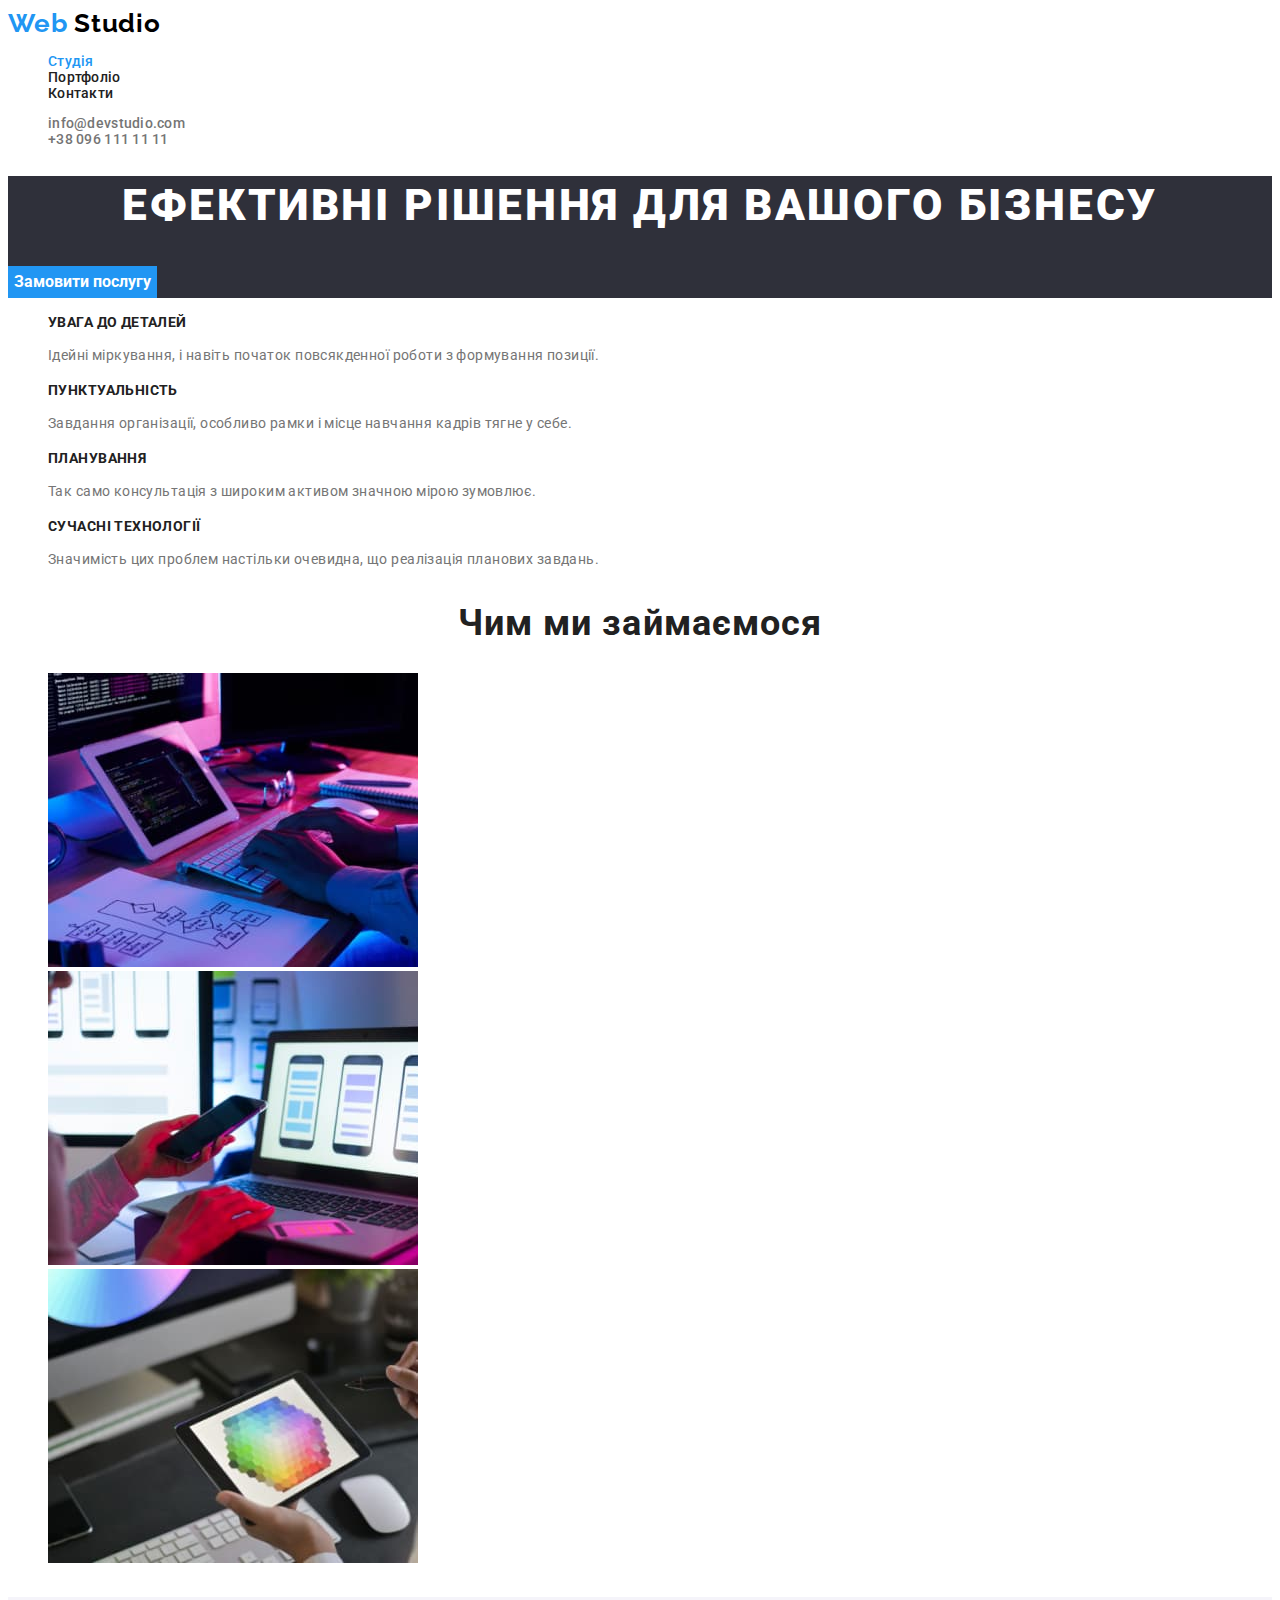
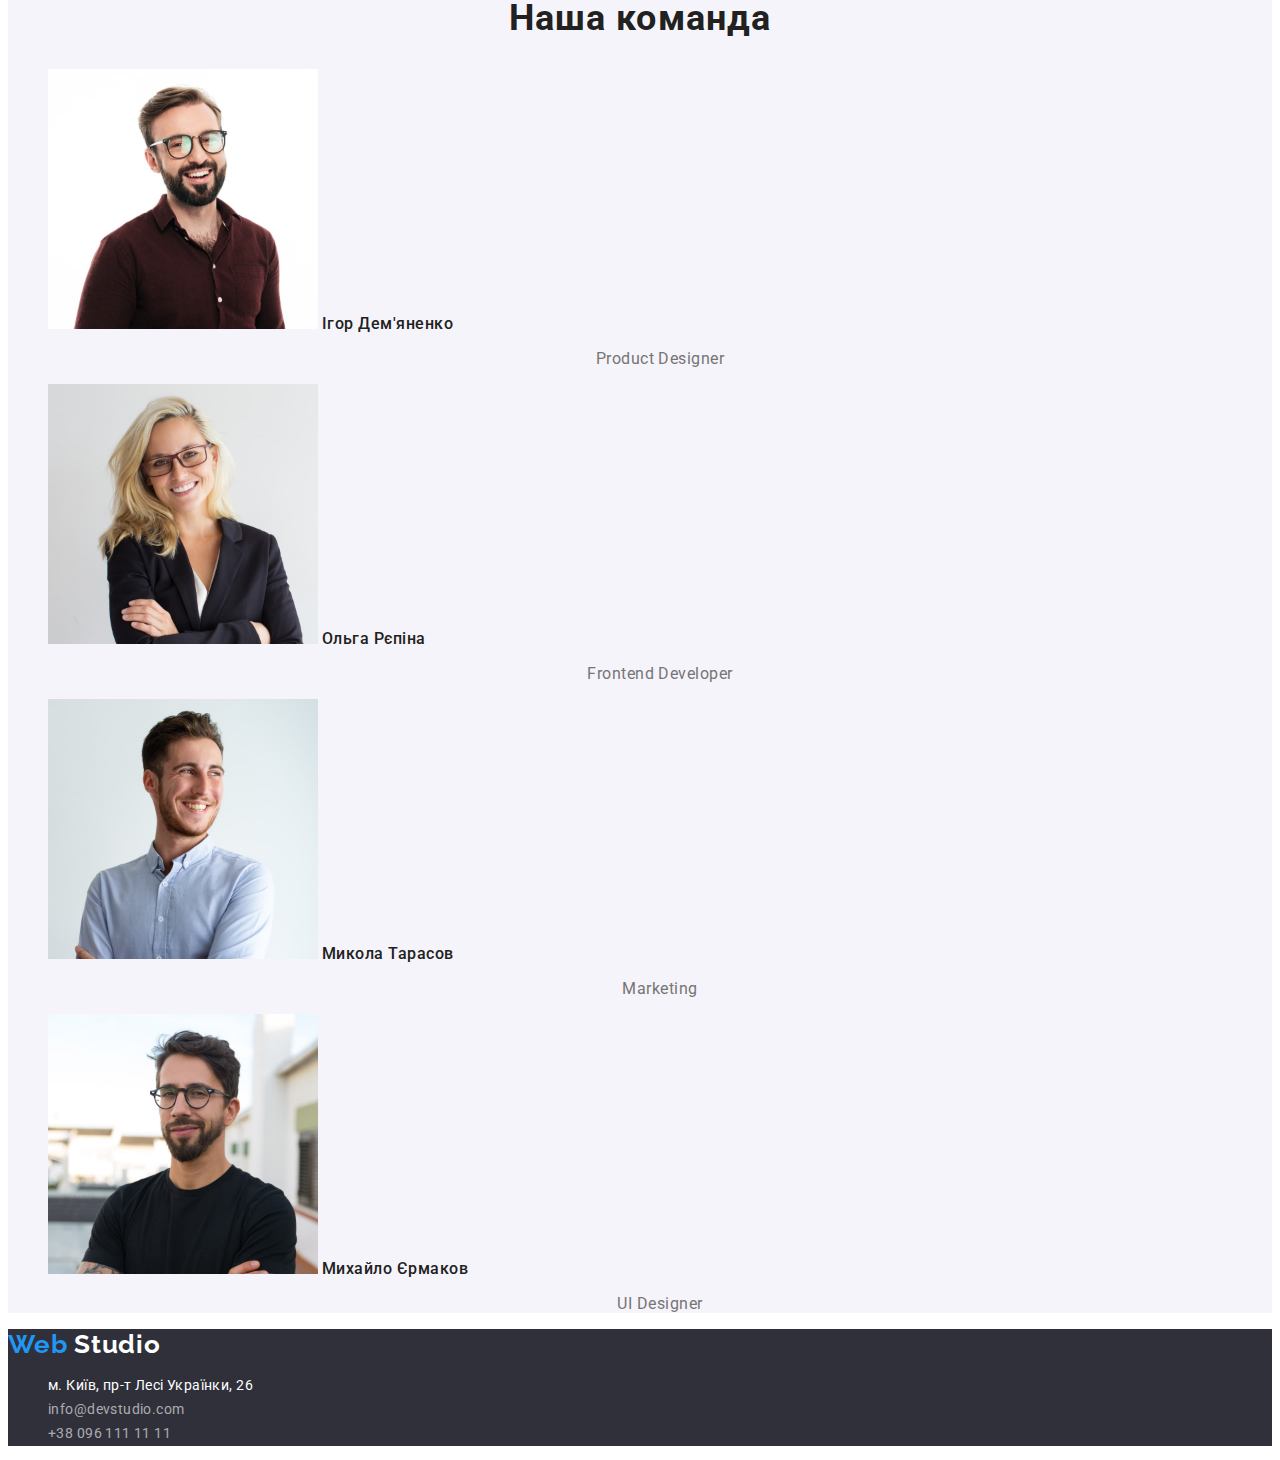
==== index.html @ 0a0d39be "cloning structure from h/w2" ====
<!DOCTYPE html>
<html lang="uk">
  <head>
    <meta charset="UTF-8" />
    <meta http-equiv="X-UA-Compatible" content="IE=edge" />
    <meta name="viewport" content="width=device-width, initial-scale=1.0" />
    <title>WebStudio</title>
    <link rel="preconnect" href="https://fonts.googleapis.com" />
    <link rel="preconnect" href="https://fonts.gstatic.com" crossorigin />
    <link
      href="https://fonts.googleapis.com/css2?family=Raleway:wght@700&family=Roboto:wght@400;500;700;900&display=swap"
      rel="stylesheet"
    />
    <link rel="stylesheet" href="./css/styles.css" />
  </head>

  <body>
    <!-- # HEADER  -->
    <header class="header">
      <nav>
        <a href="./index.html" class="logo"
          ><span class="logo-element">Web</span> Studio</a
        >
        <ul class="site-nav list">
          <li><a class="link current" href="./index.html">Студія</a></li>
          <li>
            <a class="link" href="./potfolio.html">Портфоліо</a>
          </li>
          <li><a class="link" href="">Контакти</a></li>
        </ul>
      </nav>
      <ul class="contacts list">
        <li>
          <a class="link" href="mailto:info@devstudio.com"
            >info@devstudio.com</a
          >
        </li>
        <li><a class="link" href="tel:+380961111111">+38 096 111 11 11</a></li>
      </ul>
    </header>
    <main>
      <!-- # HERO SECTION  -->
      <section class="hero">
        <h1 class="hero-title">Ефективні рішення для вашого бізнесу</h1>
        <button class="hero-button" type="button">Замовити послугу</button>
      </section>
      <!-- # Переваги  -->
      <section class="advantages">
        <h2 class="hide">Переваги</h2>
        <!-- скритий заголовок -->
        <ul>
          <li>
            <h3 class="advantages-subtitle">Увага до деталей</h3>
            <p class="text">
              Ідейні міркування, і навіть початок повсякденної роботи з
              формування позиції.
            </p>
          </li>
          <li>
            <h3 class="advantages-subtitle">Пунктуальність</h3>
            <p class="text">
              Завдання організації, особливо рамки і місце навчання кадрів тягне
              у себе.
            </p>
          </li>
          <li>
            <h3 class="advantages-subtitle">Планування</h3>
            <p class="text">
              Так само консультація з широким активом значною мірою зумовлює.
            </p>
          </li>
          <li>
            <h3 class="advantages-subtitle">Сучасні технології</h3>
            <p class="text">
              Значимість цих проблем настільки очевидна, що реалізація планових
              завдань.
            </p>
          </li>
        </ul>
      </section>
      <!-- # Чим ми займаємося -->
      <section>
        <h2 class="title">Чим ми займаємося</h2>
        <ul>
          <li>
            <img
              src="./images/box-1.jpg"
              alt="печатання на клавіатурі"
              width="370"
              height="294"
            />
          </li>
          <li>
            <img
              src="./images/box-2.jpg"
              alt="смартфон у руці біля єкрану ноутбука"
              width="370"
              height="294"
            />
          </li>
          <li>
            <img
              src="./images/box-3.jpg"
              alt="планшет з палітрою кольорів у руках "
              width="370"
              height="294"
            />
          </li>
        </ul>
      </section>
      <!-- # OUR TEAM  -->
      <section class="team">
        <h2 class="title">Наша команда</h2>
        <ul>
          <li>
            <img
              src="./images/img-1.jpg"
              alt="Ігор Дем'яненко"
              width="270"
              height="260"
            />
            <b class="team-name">Ігор Дем'яненко</b>
            <p class="team-position">Product Designer</p>
          </li>
          <li>
            <img
              src="./images/img-2.jpg"
              alt="Ольга Рєпіна"
              width="270"
              height="260"
            />
            <b class="team-name">Ольга Рєпіна</b>
            <p class="team-position">Frontend Developer</p>
          </li>
          <li>
            <img
              src="./images/img-3.jpg"
              alt="Микола Тарасов"
              width="270"
              height="260"
            />
            <b class="team-name">Микола Тарасов</b>
            <p class="team-position">Marketing</p>
          </li>
          <li>
            <img
              src="./images/img-4.jpg"
              alt="Михайло Єрмаков"
              width="270"
              height="260"
            />
            <b class="team-name">Михайло Єрмаков</b>
            <p class="team-position">UI Designer</p>
          </li>
        </ul>
      </section>
    </main>
    <footer>
      <a href="./index.html" class="logo"
        ><span class="logo-element">Web</span> Studio</a
      >
      <address>
        <ul>
          <li>
            <a
              class="address-text"
              href="http://goo.gl/maps/aDWPR8k3EnFLF5JeA"
              target="_blank"
              rel="noopener noreferrer"
              >м. Київ, пр-т Лесі Українки, 26</a
            >
          </li>
          <li>
            <a class="address-link" href="mailto:info@devstudio.com"
              >info@devstudio.com</a
            >
          </li>
          <li>
            <a class="address-link" href="tel:+380961111111"
              >+38 096 111 11 11</a
            >
          </li>
        </ul>
      </address>
    </footer>
  </body>
</html>
---- css/styles.css ----
/* Common rules  */
:root {
  --primary-bcg-color: #ffffff;
  --secondary-bcg-color: #f5f4fa;
  --accent-bcg-color: #2f303a;
  --accent: #2196f3;
  --text-black-color: #000000;
  --text-grey-color: #212121;
  --text-lightgrey-color: #757575;
  --text-white-color: #ffffff;
  --text-white-opacity: rgba(255, 255, 255, 0.6);
}
body {
  background-color: var(--primary-bcg-color);
  color: var(--text-lightgrey-color);
  font-family: "Roboto", sans-serif;
}
ul {
  list-style-type: none;
}
/* LOGO  */
.logo {
  color: var(--text-black-color);
  font-family: "Raleway", sans-serif;
  font-weight: 700;
  font-size: 26px;
  line-height: 1.1923;
  letter-spacing: 0.03em;
}
.logo-element {
  color: var(--accent);
}
/* HEADER  */
.header a {
  text-decoration: none;
}
.header {
  font-weight: 500;
  font-size: 14px;
  line-height: 1.1428;
  letter-spacing: 0.02em;
}
.site-nav .link {
  color: var(--text-grey-color);
}
.site-nav .link:hover,
.site-nav .link:focus,
.site-nav .link:active {
  color: var(--accent);
}
.site-nav .link.current {
  color: var(--accent);
}
.contacts .link {
  color: var(--text-lightgrey-color);
}
.contacts .link:hover,
.contacts .link:focus,
.contacts .link:active {
  color: var(--accent);
}
/* HERO SECTION  */
.hero {
  background: var(--accent-bcg-color);
}
.hero-title {
  font-weight: 900;
  font-size: 44px;
  line-height: 1.3636;
  text-align: center;
  letter-spacing: 0.06em;
  text-transform: uppercase;
  color: var(--text-white-color);
}
.hero-button {
  font-family: inherit;
  font-weight: 700;
  font-size: 16px;
  line-height: 1.875;
  background-color: var(--accent);
  color: var(--text-white-color);
  border: none;
  cursor: pointer;
}
/* common rule  */
.title {
  font-weight: 700;
  font-size: 36px;
  line-height: 1.1666;
  text-align: center;
  letter-spacing: 0.03em;
  color: var(--text-grey-color);
}
/* SECTION ADVANTAGES */
.hide {
  border: 0;
  clip: rect(1px, 1px, 1px, 1px);
  -webkit-clip-path: inset(50%);
  clip-path: inset(50%);
  height: 1px;
  margin: -1px;
  overflow: hidden;
  padding: 0;
  position: absolute;
  width: 1px;
  word-wrap: normal !important;
}
.advantages-subtitle {
  font-weight: 700;
  font-size: 14px;
  line-height: 1.1428;
  letter-spacing: 0.03em;
  text-transform: uppercase;
  color: var(--text-grey-color);
}
.advantages .text {
  font-size: 14px;
  line-height: 1.7142;
  letter-spacing: 0.03em;
  color: var(--text-lightgrey-color);
}
/* SECTION TEAM  */
.team {
  background-color: var(--secondary-bcg-color);
}
.team-name {
  font-weight: 500;
  font-size: 16px;
  line-height: 1.1875;
  text-align: center;
  letter-spacing: 0.03em;
  color: var(--text-grey-color);
}
.team-position {
  font-size: 16px;
  line-height: 1.1875;
  text-align: center;
  letter-spacing: 0.03em;
  color: var(--text-lightgrey-color);
}
/* FOOTER  */
footer a {
  text-decoration: none;
}
footer {
  background-color: var(--accent-bcg-color);
}
footer .logo {
  color: var(--text-white-color);
}
address {
  font-style: normal;
  font-weight: 400;
  font-size: 14px;
  line-height: 1.7142;
  letter-spacing: 0.03em;
}
.address-text {
  color: var(--text-white-color);
}
.address-link {
  color: var(--text-white-opacity);
}
address a:hover,
address a:focus,
address a:active {
  color: var(--accent);
}

/* PORTFOLIO PAGE  */
/* buttons  */
.btn {
  font-family: inherit;
  font-weight: 500;
  font-size: 16px;
  line-height: 1.625;
  text-align: center;
  letter-spacing: 0.03em;
  background-color: var(--secondary-bcg-color);
  border: none;
  cursor: pointer;
}
.btn:hover {
  background-color: var(--accent);
  color: var(--text-white-color);
}
/* potfolio  */
.portfolio-title {
  font-weight: 700;
  font-size: 18px;
  line-height: 2;
  letter-spacing: 0.06em;
  color: var(--text-grey-color);
}
.portfolio-text {
  font-size: 16px;
  line-height: 1.875;
  letter-spacing: 0.03em;
  color: var(--text-lightgrey-color);
}
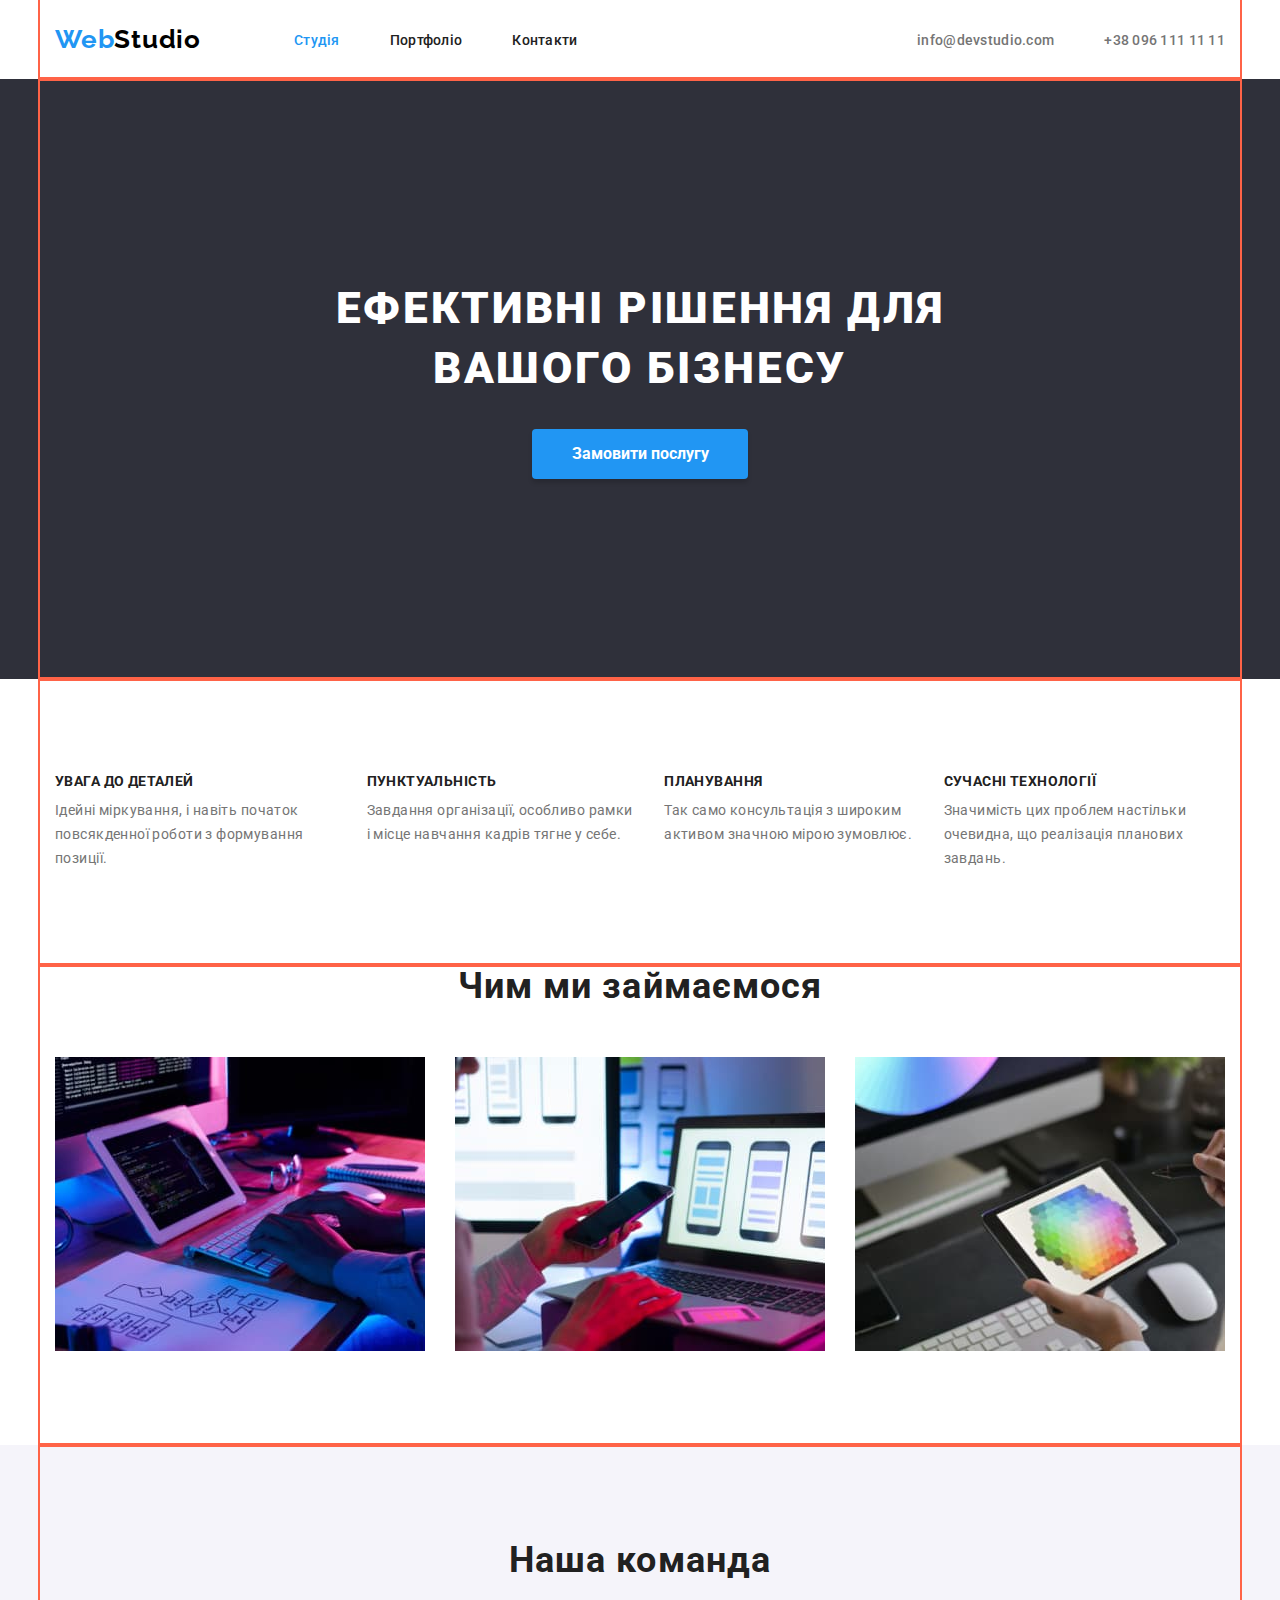
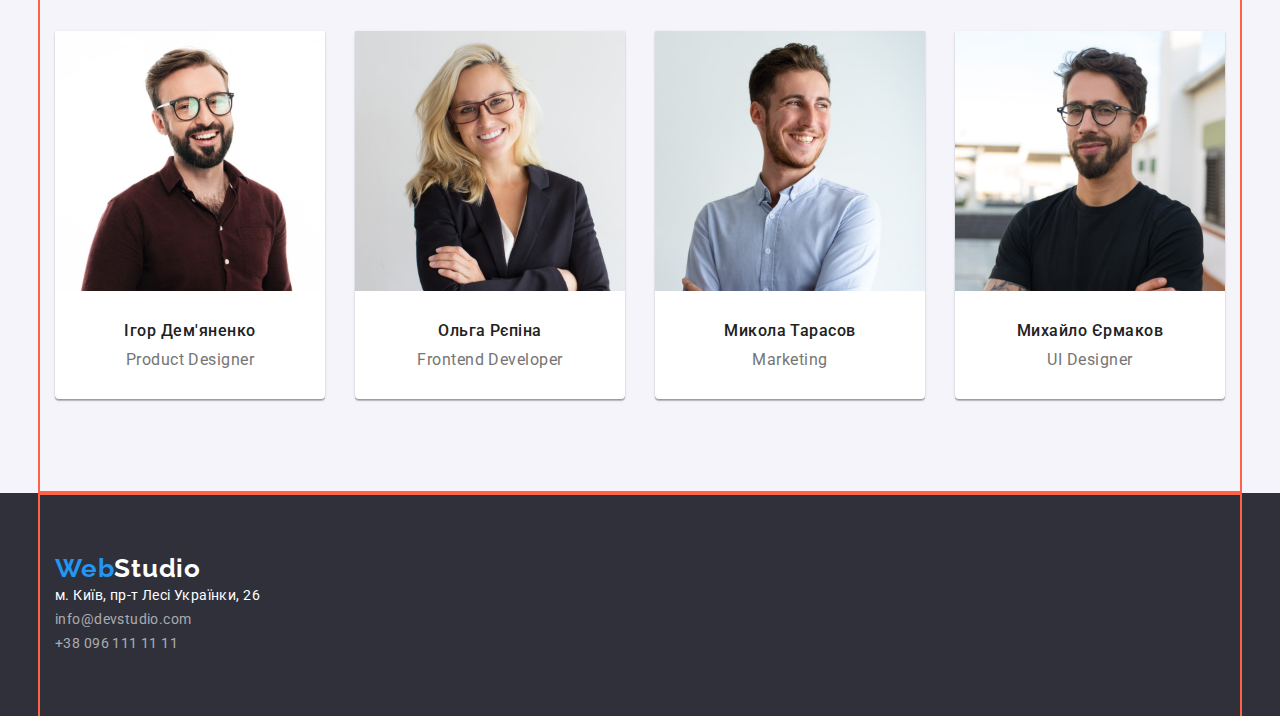
==== commit 7d12dee4: "geometry display finished - home page" ====
--- a/index.html
+++ b/index.html
@@ -1,26 +1,25 @@
 <!DOCTYPE html>
 <html lang="uk">
-  <head>
-    <meta charset="UTF-8" />
-    <meta http-equiv="X-UA-Compatible" content="IE=edge" />
-    <meta name="viewport" content="width=device-width, initial-scale=1.0" />
-    <title>WebStudio</title>
-    <link rel="preconnect" href="https://fonts.googleapis.com" />
-    <link rel="preconnect" href="https://fonts.gstatic.com" crossorigin />
-    <link
-      href="https://fonts.googleapis.com/css2?family=Raleway:wght@700&family=Roboto:wght@400;500;700;900&display=swap"
-      rel="stylesheet"
-    />
-    <link rel="stylesheet" href="./css/styles.css" />
-  </head>
 
-  <body>
-    <!-- # HEADER  -->
-    <header class="header">
-      <nav>
-        <a href="./index.html" class="logo"
-          ><span class="logo-element">Web</span> Studio</a
-        >
+<head>
+  <meta charset="UTF-8" />
+  <meta http-equiv="X-UA-Compatible" content="IE=edge" />
+  <meta name="viewport" content="width=device-width, initial-scale=1.0" />
+  <title>WebStudio</title>
+  <link rel="preconnect" href="https://fonts.googleapis.com" />
+  <link rel="preconnect" href="https://fonts.gstatic.com" crossorigin />
+  <link href="https://fonts.googleapis.com/css2?family=Raleway:wght@700&family=Roboto:wght@400;500;700;900&display=swap"
+    rel="stylesheet" />
+  <link rel="stylesheet" href="https://cdnjs.cloudflare.com/ajax/libs/modern-normalize/1.1.0/modern-normalize.min.css">
+  <link rel="stylesheet" href="./css/styles.css" />
+</head>
+
+<body>
+  <!-- # HEADER  -->
+  <header class="header">
+    <div class="container header-container">
+      <nav class="nav">
+        <a href="./index.html" class="logo"><span class="logo-element">Web</span>Studio</a>
         <ul class="site-nav list">
           <li><a class="link current" href="./index.html">Студія</a></li>
           <li>
@@ -31,24 +30,26 @@
       </nav>
       <ul class="contacts list">
         <li>
-          <a class="link" href="mailto:info@devstudio.com"
-            >info@devstudio.com</a
-          >
+          <a class="link" href="mailto:info@devstudio.com">info@devstudio.com</a>
         </li>
-        <li><a class="link" href="tel:+380961111111">+38 096 111 11 11</a></li>
+        <li><a class="link phone" href="tel:+380961111111">+38 096 111 11 11</a></li>
       </ul>
-    </header>
-    <main>
-      <!-- # HERO SECTION  -->
-      <section class="hero">
+    </div class="container">
+  </header>
+  <main>
+    <!-- # HERO SECTION  -->
+    <section class="hero">
+      <div class="container hero-container">
         <h1 class="hero-title">Ефективні рішення для вашого бізнесу</h1>
         <button class="hero-button" type="button">Замовити послугу</button>
-      </section>
-      <!-- # Переваги  -->
-      <section class="advantages">
+      </div>
+    </section>
+    <!-- # Переваги  -->
+    <section class="advantages">
+      <div class="container advantages-container">
         <h2 class="hide">Переваги</h2>
         <!-- скритий заголовок -->
-        <ul>
+        <ul class="advantages-list">
           <li>
             <h3 class="advantages-subtitle">Увага до деталей</h3>
             <p class="text">
@@ -77,111 +78,73 @@
             </p>
           </li>
         </ul>
-      </section>
-      <!-- # Чим ми займаємося -->
-      <section>
+      </div>
+    </section>
+    <!-- # Чим ми займаємося -->
+    <section>
+      <div class="container activivties-container">
         <h2 class="title">Чим ми займаємося</h2>
-        <ul>
+        <ul class="activities-list">
           <li>
-            <img
-              src="./images/box-1.jpg"
-              alt="печатання на клавіатурі"
-              width="370"
-              height="294"
-            />
+            <img src="./images/box-1.jpg" alt="печатання на клавіатурі" width="370" height="294" />
           </li>
           <li>
-            <img
-              src="./images/box-2.jpg"
-              alt="смартфон у руці біля єкрану ноутбука"
-              width="370"
-              height="294"
-            />
+            <img src="./images/box-2.jpg" alt="смартфон у руці біля єкрану ноутбука" width="370" height="294" />
           </li>
           <li>
-            <img
-              src="./images/box-3.jpg"
-              alt="планшет з палітрою кольорів у руках "
-              width="370"
-              height="294"
-            />
+            <img src="./images/box-3.jpg" alt="планшет з палітрою кольорів у руках " width="370" height="294" />
           </li>
         </ul>
-      </section>
-      <!-- # OUR TEAM  -->
-      <section class="team">
+      </div class="container">
+    </section>
+    <!-- # OUR TEAM  -->
+    <section class="team">
+      <div class="container team-container">
         <h2 class="title">Наша команда</h2>
-        <ul>
-          <li>
-            <img
-              src="./images/img-1.jpg"
-              alt="Ігор Дем'яненко"
-              width="270"
-              height="260"
-            />
+        <ul class="team-list">
+          <li class="team-item">
+            <img class="team-img" src="./images/img-1.jpg" alt="Ігор Дем'яненко" width="270" height="260" />
             <b class="team-name">Ігор Дем'яненко</b>
             <p class="team-position">Product Designer</p>
           </li>
-          <li>
-            <img
-              src="./images/img-2.jpg"
-              alt="Ольга Рєпіна"
-              width="270"
-              height="260"
-            />
+          <li class="team-item">
+            <img class="team-img" src="./images/img-2.jpg" alt="Ольга Рєпіна" width="270" height="260" />
             <b class="team-name">Ольга Рєпіна</b>
             <p class="team-position">Frontend Developer</p>
           </li>
-          <li>
-            <img
-              src="./images/img-3.jpg"
-              alt="Микола Тарасов"
-              width="270"
-              height="260"
-            />
+          <li class="team-item">
+            <img class="team-img" src="./images/img-3.jpg" alt="Микола Тарасов" width="270" height="260" />
             <b class="team-name">Микола Тарасов</b>
             <p class="team-position">Marketing</p>
           </li>
-          <li>
-            <img
-              src="./images/img-4.jpg"
-              alt="Михайло Єрмаков"
-              width="270"
-              height="260"
-            />
+          <li class="team-item">
+            <img class="team-img" src="./images/img-4.jpg" alt="Михайло Єрмаков" width="270" height="260" />
             <b class="team-name">Михайло Єрмаков</b>
             <p class="team-position">UI Designer</p>
           </li>
         </ul>
-      </section>
-    </main>
-    <footer>
-      <a href="./index.html" class="logo"
-        ><span class="logo-element">Web</span> Studio</a
-      >
+      </div class="container">
+    </section>
+  </main>
+  <footer>
+    <div class="container footer-container">
+      <a href="./index.html" class="logo"><span class="logo-element">Web</span>Studio</a>
       <address>
         <ul>
           <li>
-            <a
-              class="address-text"
-              href="http://goo.gl/maps/aDWPR8k3EnFLF5JeA"
-              target="_blank"
-              rel="noopener noreferrer"
-              >м. Київ, пр-т Лесі Українки, 26</a
-            >
+            <a class="address-text" href="http://goo.gl/maps/aDWPR8k3EnFLF5JeA" target="_blank"
+              rel="noopener noreferrer">м. Київ, пр-т Лесі Українки, 26</a>
           </li>
           <li>
-            <a class="address-link" href="mailto:info@devstudio.com"
-              >info@devstudio.com</a
-            >
+            <a class="address-link" href="mailto:info@devstudio.com">info@devstudio.com</a>
           </li>
           <li>
-            <a class="address-link" href="tel:+380961111111"
-              >+38 096 111 11 11</a
-            >
+            <a class="address-link" href="tel:+380961111111">+38 096 111 11 11</a>
           </li>
         </ul>
       </address>
-    </footer>
-  </body>
-</html>
+    </div class="container">
+  </footer>
+</body>
+
+</html>--- a/css/styles.css
+++ b/css/styles.css
@@ -1,9 +1,11 @@
 /* Common rules  */
+
 :root {
   --primary-bcg-color: #ffffff;
   --secondary-bcg-color: #f5f4fa;
   --accent-bcg-color: #2f303a;
   --accent: #2196f3;
+  --border-element: #ECECEC;
   --text-black-color: #000000;
   --text-grey-color: #212121;
   --text-lightgrey-color: #757575;
@@ -16,10 +18,33 @@
   font-family: "Roboto", sans-serif;
 }
 ul {
+  padding: 0;
+  margin: 0;
+
   list-style-type: none;
+}
+h1,
+h2,
+h3,
+h4,
+h5,
+h6,
+p {
+  margin: 0;
+}
+img {
+  display: block;
+}
+.container {
+  width: 1200px;
+  padding-left: 15px;
+  padding-right: 15px;
+  margin: 0 auto;
+  outline: 2px solid tomato;
 }
 /* LOGO  */
 .logo {
+  margin-right: 93px;
   color: var(--text-black-color);
   font-family: "Raleway", sans-serif;
   font-weight: 700;
@@ -40,6 +65,24 @@
   line-height: 1.1428;
   letter-spacing: 0.02em;
 }
+.header-container {
+  display: flex;
+  padding-top: 24px;
+  padding-bottom: 24px;
+  align-items: center;
+}
+.nav {
+  display: flex;
+}
+.site-nav {
+  display: flex;
+  gap: 50px;
+  align-items: center;
+}
+.contacts {
+  display: flex;
+  margin-left: auto;
+}
 .site-nav .link {
   color: var(--text-grey-color);
 }
@@ -59,11 +102,23 @@
 .contacts .link:active {
   color: var(--accent);
 }
+.phone {
+  margin-left: 50px;
+}
 /* HERO SECTION  */
 .hero {
   background: var(--accent-bcg-color);
 }
+.hero-container {
+  padding-top: 200px;
+  padding-bottom: 200px;
+}
 .hero-title {
+  max-width: 696px;
+  margin-left: auto;
+  margin-right: auto;
+  margin-bottom: 30px;
+    
   font-weight: 900;
   font-size: 44px;
   line-height: 1.3636;
@@ -73,6 +128,12 @@
   color: var(--text-white-color);
 }
 .hero-button {
+  display: block;
+  min-width: 216px;
+  height: 50px;
+  margin: 0 auto;
+  /* padding: 10px 32px; */
+
   font-family: inherit;
   font-weight: 700;
   font-size: 16px;
@@ -81,9 +142,13 @@
   color: var(--text-white-color);
   border: none;
   cursor: pointer;
+  border-radius: 4px;
+  box-shadow: 0px 4px 4px rgba(0, 0, 0, 0.15);
 }
 /* common rule  */
 .title {
+  margin-bottom: 50px;
+
   font-weight: 700;
   font-size: 36px;
   line-height: 1.1666;
@@ -92,6 +157,10 @@
   color: var(--text-grey-color);
 }
 /* SECTION ADVANTAGES */
+.advantages-container {
+  padding-top: 94px;
+  padding-bottom: 94px;
+}
 .hide {
   border: 0;
   clip: rect(1px, 1px, 1px, 1px);
@@ -105,7 +174,13 @@
   width: 1px;
   word-wrap: normal !important;
 }
+.advantages-list {
+  display: flex;
+  gap: 30px;
+}
 .advantages-subtitle {
+  margin-bottom: 10px;
+
   font-weight: 700;
   font-size: 14px;
   line-height: 1.1428;
@@ -119,11 +194,40 @@
   letter-spacing: 0.03em;
   color: var(--text-lightgrey-color);
 }
+/* SECTION OUR ACTIVITIES  */
+.activivties-container {
+  padding-bottom: 94px;
+}
+.activities-list {
+  display: flex;
+  gap: 30px;
+}
 /* SECTION TEAM  */
 .team {
   background-color: var(--secondary-bcg-color);
 }
+.team-container {
+  padding-top: 94px;
+  padding-bottom: 94px;
+}
+.team-list {
+  display: flex;
+  gap: 30px;
+}
+.team-item {
+  padding-bottom: 30px;
+  outline: tomato;
+  background-color: var(--primary-bcg-color);
+  box-shadow: 0px 1px 3px rgba(0, 0, 0, 0.12), 0px 1px 1px rgba(0, 0, 0, 0.14), 0px 2px 1px rgba(0, 0, 0, 0.2);
+  border-radius: 0px 0px 4px 4px;
+}
+.team-img {
+  margin-bottom: 30px;
+}
 .team-name {
+  display: block;
+  margin-bottom: 10px;
+
   font-weight: 500;
   font-size: 16px;
   line-height: 1.1875;
@@ -145,7 +249,13 @@
 footer {
   background-color: var(--accent-bcg-color);
 }
+.footer-container {
+  padding-top: 60px;
+  padding-bottom: 60px;
+}
 footer .logo {
+  margin-bottom: 20px;
+
   color: var(--text-white-color);
 }
 address {
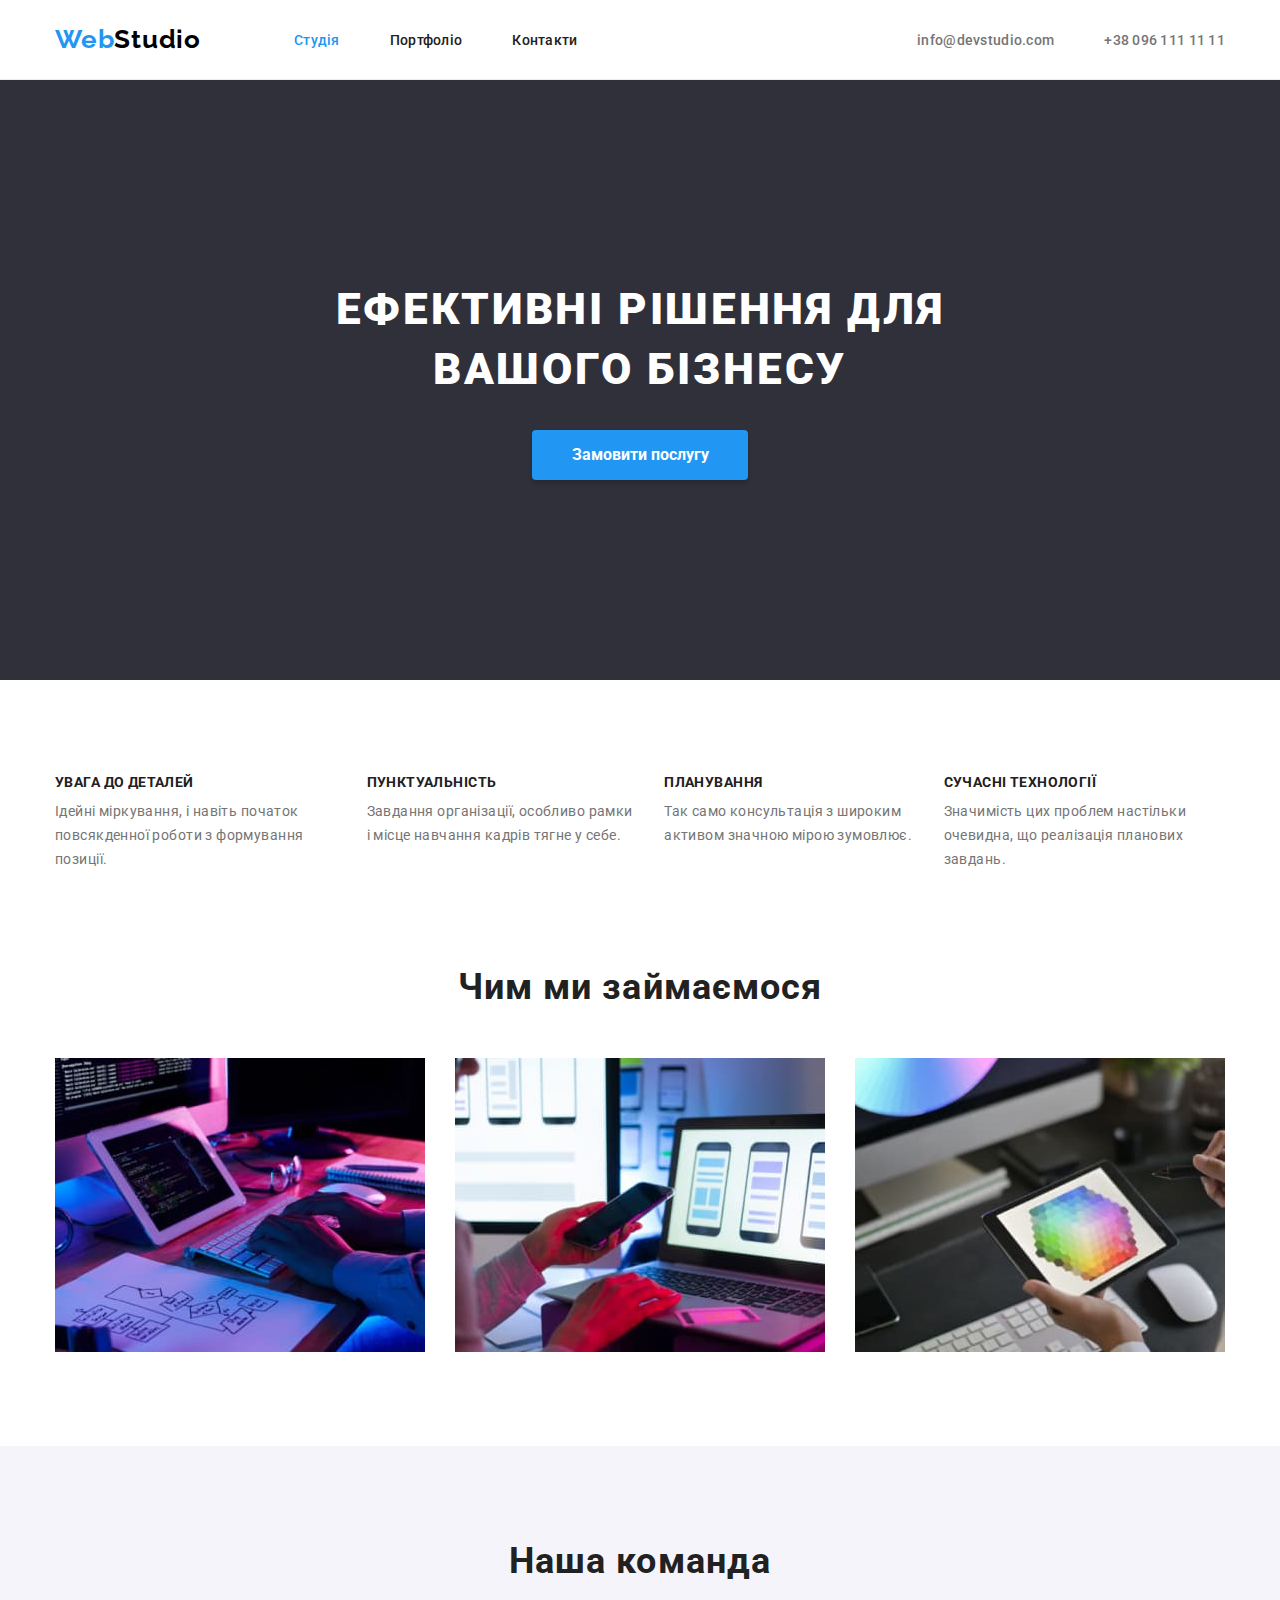
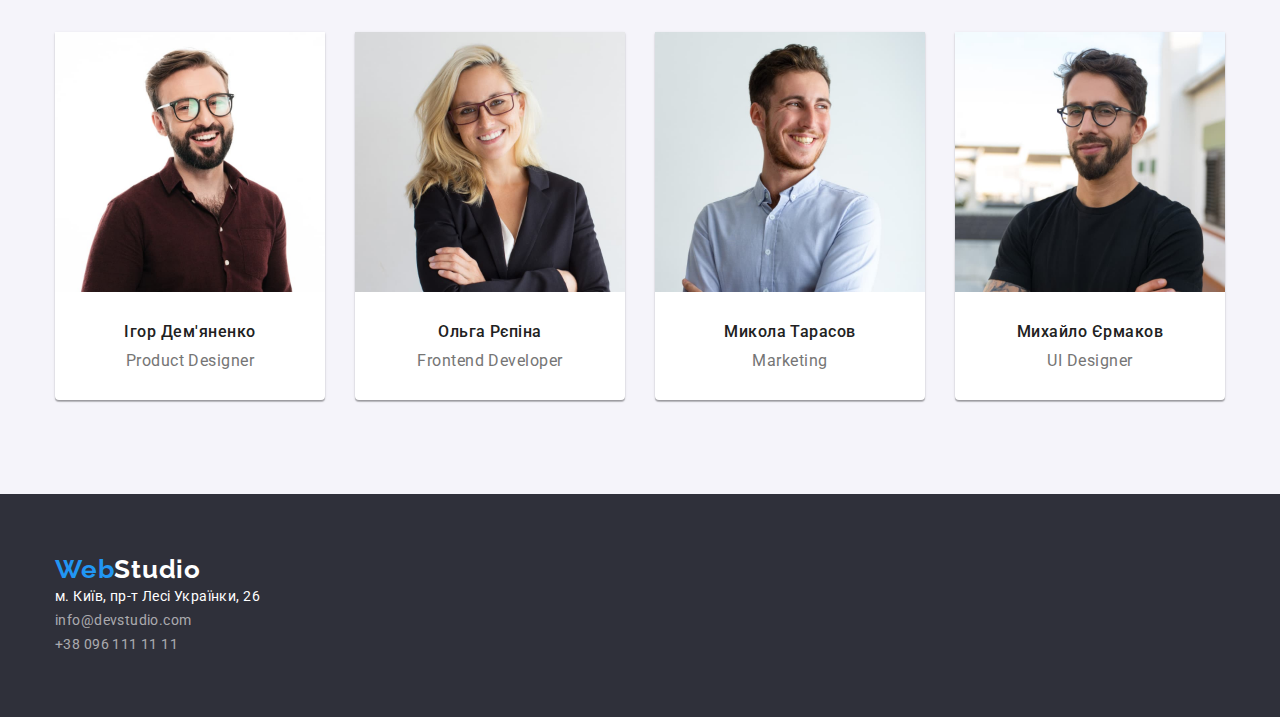
==== commit 52d0032c: "geometry structure -portfolio page" ====
--- a/index.html
+++ b/index.html
@@ -34,7 +34,7 @@
         </li>
         <li><a class="link phone" href="tel:+380961111111">+38 096 111 11 11</a></li>
       </ul>
-    </div class="container">
+    </div>
   </header>
   <main>
     <!-- # HERO SECTION  -->
--- a/css/styles.css
+++ b/css/styles.css
@@ -6,6 +6,7 @@
   --accent-bcg-color: #2f303a;
   --accent: #2196f3;
   --border-element: #ECECEC;
+  --border-second-element: #EEEEEE;
   --text-black-color: #000000;
   --text-grey-color: #212121;
   --text-lightgrey-color: #757575;
@@ -40,7 +41,7 @@
   padding-left: 15px;
   padding-right: 15px;
   margin: 0 auto;
-  outline: 2px solid tomato;
+  /* outline: 2px solid tomato; */
 }
 /* LOGO  */
 .logo {
@@ -64,6 +65,7 @@
   font-size: 14px;
   line-height: 1.1428;
   letter-spacing: 0.02em;
+  border-bottom: 1px solid var(--border-element);
 }
 .header-container {
   display: flex;
@@ -255,7 +257,7 @@
 }
 footer .logo {
   margin-bottom: 20px;
-
+  margin-right: 0;
   color: var(--text-white-color);
 }
 address {
@@ -279,7 +281,22 @@
 
 /* PORTFOLIO PAGE  */
 /* buttons  */
+.nav-container {
+  padding-top: 94px;
+  padding-bottom: 50px;
+}
+.nav-list {
+  display: flex;
+  justify-content: center;
+  gap: 8px;
+}
 .btn {
+  display:block;
+  padding-top: 6px;
+  padding-right: 22px;
+  padding-bottom: 6px;
+  padding-left: 22px;
+
   font-family: inherit;
   font-weight: 500;
   font-size: 16px;
@@ -288,14 +305,41 @@
   letter-spacing: 0.03em;
   background-color: var(--secondary-bcg-color);
   border: none;
+  box-shadow: 0px 3px 1px rgba(0, 0, 0, 0.1), 0px 1px 2px rgba(0, 0, 0, 0.08), 0px 2px 2px rgba(0, 0, 0, 0.12);
+  border-radius: 4px;
   cursor: pointer;
+}
+.btn .all{
+  padding-top: 6px;
+  padding-right: 25px;
+  padding-bottom: 6px;
+  padding-left: 25px;
 }
 .btn:hover {
   background-color: var(--accent);
   color: var(--text-white-color);
 }
-/* potfolio  */
+/* PORTFOLIO PAGE */
+
+.portfolio-list {
+  display: flex;
+  flex-wrap: wrap;
+  gap: 30px;
+  padding-bottom: 94px;
+}
+.portfolio-item {
+  max-width: 370px;
+  background-color: var(--primary-bcg-color);
+  border: 1px solid var(--border-second-element);
+}
+.portfolio-img {
+  margin-bottom: 20px;
+}
+.portfolio-info {
+  padding: 20px 24px;
+}
 .portfolio-title {
+  margin-bottom: 4px;
   font-weight: 700;
   font-size: 18px;
   line-height: 2;
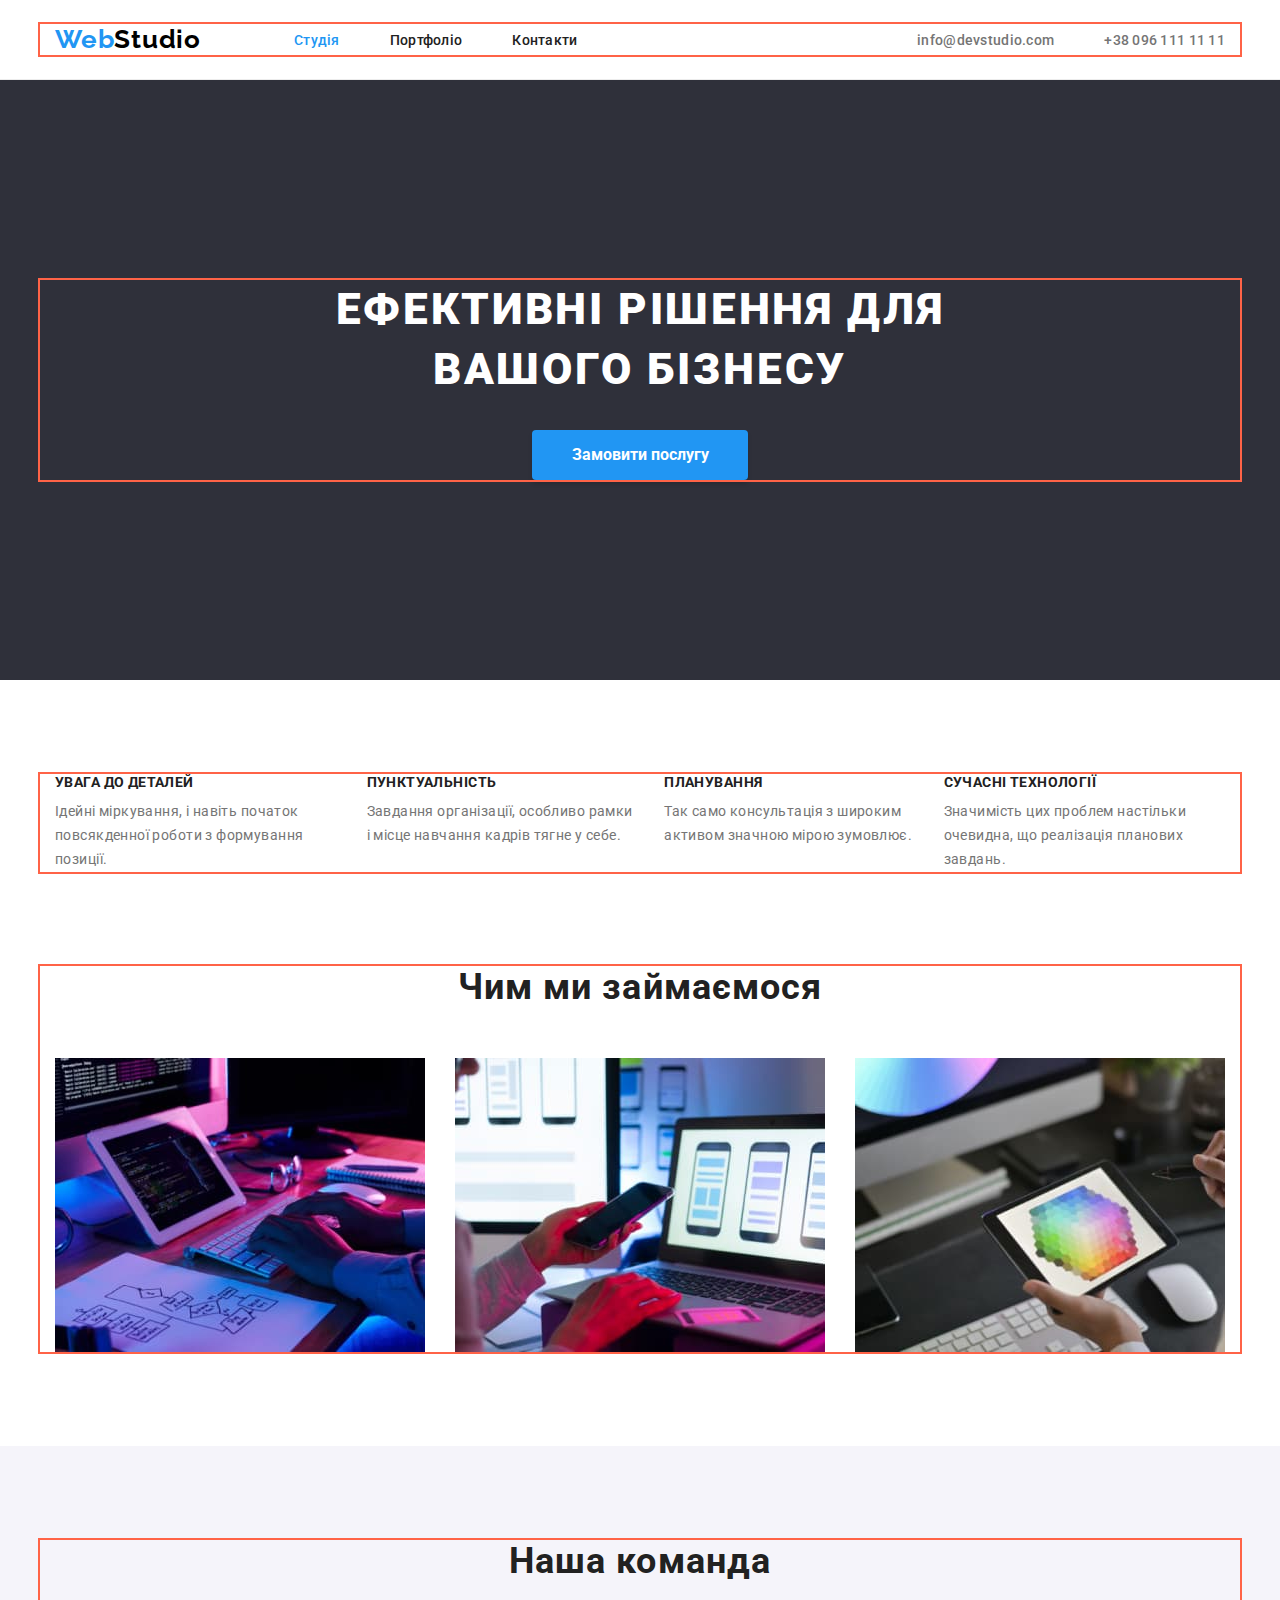
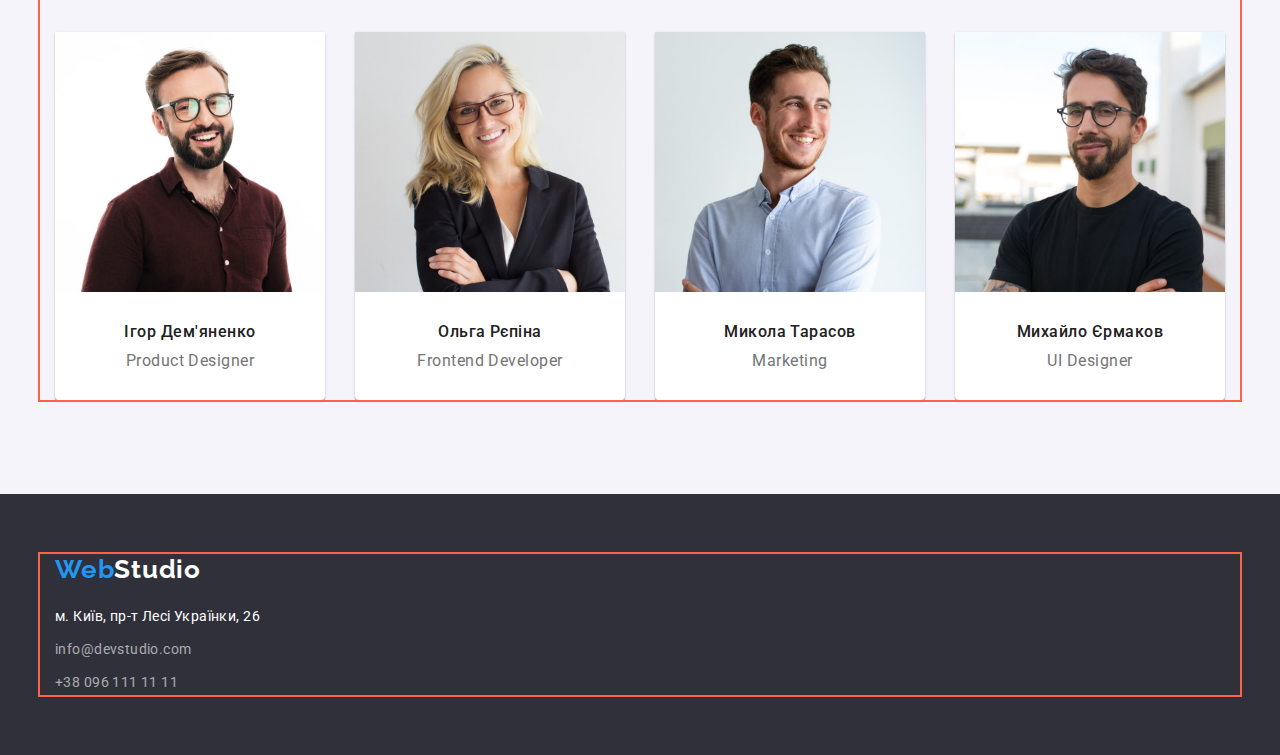
==== commit 19b70823: "update index, portfolio page" ====
--- a/index.html
+++ b/index.html
@@ -39,14 +39,14 @@
   <main>
     <!-- # HERO SECTION  -->
     <section class="hero">
-      <div class="container hero-container">
+      <div class="container">
         <h1 class="hero-title">Ефективні рішення для вашого бізнесу</h1>
         <button class="hero-button" type="button">Замовити послугу</button>
       </div>
     </section>
     <!-- # Переваги  -->
     <section class="advantages">
-      <div class="container advantages-container">
+      <div class="container">
         <h2 class="hide">Переваги</h2>
         <!-- скритий заголовок -->
         <ul class="advantages-list">
@@ -81,8 +81,8 @@
       </div>
     </section>
     <!-- # Чим ми займаємося -->
-    <section>
-      <div class="container activivties-container">
+    <section class="activities">
+      <div class="container">
         <h2 class="title">Чим ми займаємося</h2>
         <ul class="activities-list">
           <li>
@@ -99,46 +99,54 @@
     </section>
     <!-- # OUR TEAM  -->
     <section class="team">
-      <div class="container team-container">
+      <div class="container">
         <h2 class="title">Наша команда</h2>
         <ul class="team-list">
           <li class="team-item">
             <img class="team-img" src="./images/img-1.jpg" alt="Ігор Дем'яненко" width="270" height="260" />
-            <b class="team-name">Ігор Дем'яненко</b>
-            <p class="team-position">Product Designer</p>
+            <div class="team-info">
+              <b class="team-name">Ігор Дем'яненко</b>
+              <p class="team-position">Product Designer</p>
+            </div>
           </li>
           <li class="team-item">
             <img class="team-img" src="./images/img-2.jpg" alt="Ольга Рєпіна" width="270" height="260" />
-            <b class="team-name">Ольга Рєпіна</b>
-            <p class="team-position">Frontend Developer</p>
+            <div class="team-info">
+              <b class="team-name">Ольга Рєпіна</b>
+              <p class="team-position">Frontend Developer</p>
+            </div>
           </li>
           <li class="team-item">
             <img class="team-img" src="./images/img-3.jpg" alt="Микола Тарасов" width="270" height="260" />
-            <b class="team-name">Микола Тарасов</b>
-            <p class="team-position">Marketing</p>
+            <div class="team-info">
+              <b class="team-name">Микола Тарасов</b>
+              <p class="team-position">Marketing</p>
+            </div>
           </li>
           <li class="team-item">
             <img class="team-img" src="./images/img-4.jpg" alt="Михайло Єрмаков" width="270" height="260" />
-            <b class="team-name">Михайло Єрмаков</b>
-            <p class="team-position">UI Designer</p>
+            <div class="team-info">
+              <b class="team-name">Михайло Єрмаков</b>
+              <p class="team-position">UI Designer</p>
+            </div>
           </li>
         </ul>
       </div class="container">
     </section>
   </main>
   <footer>
-    <div class="container footer-container">
+    <div class="container">
       <a href="./index.html" class="logo"><span class="logo-element">Web</span>Studio</a>
       <address>
         <ul>
-          <li>
+          <li class="address-item">
             <a class="address-text" href="http://goo.gl/maps/aDWPR8k3EnFLF5JeA" target="_blank"
               rel="noopener noreferrer">м. Київ, пр-т Лесі Українки, 26</a>
           </li>
-          <li>
+          <li class="address-item">
             <a class="address-link" href="mailto:info@devstudio.com">info@devstudio.com</a>
           </li>
-          <li>
+          <li class="address-item">
             <a class="address-link" href="tel:+380961111111">+38 096 111 11 11</a>
           </li>
         </ul>
--- a/css/styles.css
+++ b/css/styles.css
@@ -41,7 +41,7 @@
   padding-left: 15px;
   padding-right: 15px;
   margin: 0 auto;
-  /* outline: 2px solid tomato; */
+  outline: 2px solid tomato;
 }
 /* LOGO  */
 .logo {
@@ -61,6 +61,8 @@
   text-decoration: none;
 }
 .header {
+  padding-top: 24px;
+  padding-bottom: 24px;
   font-weight: 500;
   font-size: 14px;
   line-height: 1.1428;
@@ -69,8 +71,6 @@
 }
 .header-container {
   display: flex;
-  padding-top: 24px;
-  padding-bottom: 24px;
   align-items: center;
 }
 .nav {
@@ -109,11 +109,9 @@
 }
 /* HERO SECTION  */
 .hero {
-  background: var(--accent-bcg-color);
-}
-.hero-container {
   padding-top: 200px;
   padding-bottom: 200px;
+  background: var(--accent-bcg-color);
 }
 .hero-title {
   max-width: 696px;
@@ -134,7 +132,6 @@
   min-width: 216px;
   height: 50px;
   margin: 0 auto;
-  /* padding: 10px 32px; */
 
   font-family: inherit;
   font-weight: 700;
@@ -159,7 +156,7 @@
   color: var(--text-grey-color);
 }
 /* SECTION ADVANTAGES */
-.advantages-container {
+.advantages {
   padding-top: 94px;
   padding-bottom: 94px;
 }
@@ -197,7 +194,7 @@
   color: var(--text-lightgrey-color);
 }
 /* SECTION OUR ACTIVITIES  */
-.activivties-container {
+.activities {
   padding-bottom: 94px;
 }
 .activities-list {
@@ -206,19 +203,18 @@
 }
 /* SECTION TEAM  */
 .team {
-  background-color: var(--secondary-bcg-color);
-}
-.team-container {
   padding-top: 94px;
   padding-bottom: 94px;
+
+  background-color: var(--secondary-bcg-color);
 }
 .team-list {
   display: flex;
   gap: 30px;
 }
 .team-item {
-  padding-bottom: 30px;
-  outline: tomato;
+  /* padding-bottom: 30px; */
+  /* outline: tomato; */
   background-color: var(--primary-bcg-color);
   box-shadow: 0px 1px 3px rgba(0, 0, 0, 0.12), 0px 1px 1px rgba(0, 0, 0, 0.14), 0px 2px 1px rgba(0, 0, 0, 0.2);
   border-radius: 0px 0px 4px 4px;
@@ -226,6 +222,9 @@
 .team-img {
   margin-bottom: 30px;
 }
+.team-info {
+  padding-bottom: 30px;
+}
 .team-name {
   display: block;
   margin-bottom: 10px;
@@ -249,15 +248,15 @@
   text-decoration: none;
 }
 footer {
-  background-color: var(--accent-bcg-color);
-}
-.footer-container {
   padding-top: 60px;
   padding-bottom: 60px;
+  background-color: var(--accent-bcg-color);
 }
 footer .logo {
+  display: block;
   margin-bottom: 20px;
   margin-right: 0;
+
   color: var(--text-white-color);
 }
 address {
@@ -270,6 +269,9 @@
 .address-text {
   color: var(--text-white-color);
 }
+.address-item:not(:last-child) {
+  margin-bottom: 9px;
+}
 .address-link {
   color: var(--text-white-opacity);
 }
@@ -280,15 +282,16 @@
 }
 
 /* PORTFOLIO PAGE  */
+.portfolio {
+  padding-top: 94px;
+  padding-bottom: 94px;
+}
 /* buttons  */
-.nav-container {
-  padding-top: 94px;
-  padding-bottom: 50px;
-}
 .nav-list {
   display: flex;
   justify-content: center;
   gap: 8px;
+  margin-bottom: 50px;
 }
 .btn {
   display:block;
@@ -305,7 +308,6 @@
   letter-spacing: 0.03em;
   background-color: var(--secondary-bcg-color);
   border: none;
-  box-shadow: 0px 3px 1px rgba(0, 0, 0, 0.1), 0px 1px 2px rgba(0, 0, 0, 0.08), 0px 2px 2px rgba(0, 0, 0, 0.12);
   border-radius: 4px;
   cursor: pointer;
 }
@@ -315,28 +317,27 @@
   padding-bottom: 6px;
   padding-left: 25px;
 }
-.btn:hover {
+.btn:hover,
+.btn:focus {
   background-color: var(--accent);
   color: var(--text-white-color);
-}
-/* PORTFOLIO PAGE */
-
+  box-shadow: 0px 3px 1px rgba(0, 0, 0, 0.1), 0px 1px 2px rgba(0, 0, 0, 0.08), 0px 2px 2px rgba(0, 0, 0, 0.12);
+}
+/* portfolio list  */
 .portfolio-list {
   display: flex;
   flex-wrap: wrap;
   gap: 30px;
-  padding-bottom: 94px;
 }
 .portfolio-item {
   max-width: 370px;
   background-color: var(--primary-bcg-color);
-  border: 1px solid var(--border-second-element);
-}
-.portfolio-img {
-  margin-bottom: 20px;
 }
 .portfolio-info {
   padding: 20px 24px;
+  border-right: 1px solid var(--border-second-element);
+  border-bottom: 1px solid var(--border-second-element);
+  border-left: 1px solid var(--border-second-element);
 }
 .portfolio-title {
   margin-bottom: 4px;
